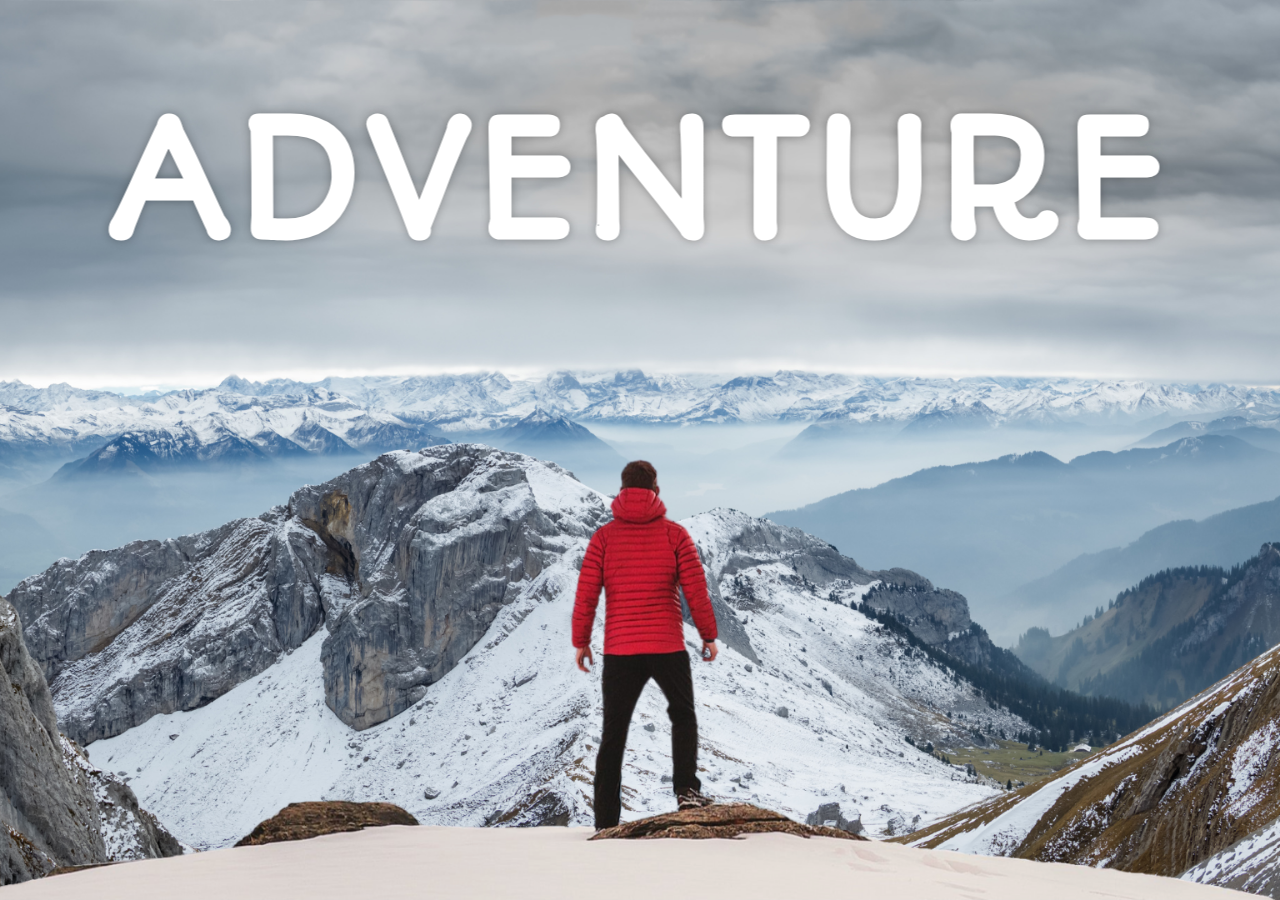
==== test.html @ eb3599cc "Initial stage added" ====
<!DOCTYPE html>
<html lang="en">
<head>
  <meta charset="UTF-8">
  <meta name="viewport" content="width=device-width, initial-scale=1.0">
  <title>Document</title>
  <link rel="stylesheet" href="styles.css">
  <link href="https://fonts.googleapis.com/css2?family=Autour+One&family=Dela+Gothic+One&family=Poppins:wght@300&display=swap" rel="stylesheet"></head>
<body>
  <div id="wrapper">
    <div class="container">
      <img src="background.png" class="background">
      <img src="foreground.png" class="foreground">
      <h1>ADVENTURE</h1>
    </div>
  </div>
  
</body>
</html>
---- styles.css ----
*{
    margin: 0;
    padding: 0;
    box-sizing: border-box;
    
}

#wrapper{  /*ha sarvat main container ahe ithe apan je pn karu te sarva document la apply hoyeil*/
    height: 100vh;  /*main height of the viewport*/
    overflow-x: hidden;  /*x axis madhe scroll nhi zhala pahije mhnun hidden*/
    overflow-y: auto;    /*to scroll in y-axis*/
    perspective: 10px;     /*to enable 3D prespective*/
} 
 
.container{
    position:relative; /*iski position jaan bujkar relative karni hai kyuki absolute position sirf non-static positon par work karta hai aur div container ye static hai abhi ke liye*/
    display: flex;
    justify-content: center;
    align-items: center;
    height: 100%;
    transform-style: preserve-3d;/*jab humne wrapper class mei bolke rakha ha ki prespective on rakho toh humne yaha pe hi transform-style on rakhna padega n isliye ye chiz karri hai*/
    z-index: -1;/*iska use ye decide karne ke liye hota hai ki konsi chiz upar ayega konsi chize neeche jayegi*/
}

/*transform use karne ke baad hi parallax effect aayega matlab dikhne lagega*/

.background{
    transform:translateZ(-40px) scale(5);/*translate use isliye karte hai ki z axis me usko dur karna hai aur uske baad hum scale karenge usko */
}

.foreground {
    transform: translateZ(-20px) scale(3);
}

.background,.foreground{
    position:absolute;/*agar overlap karwana hai images ko toh overlap karna padega*/
    height: 100%;
    width: 100%;  
    object-fit:cover;/*ye use karne se sab kuch natural dikhne lagta hai aur aspect ratio maintain rehta hai*/
    z-index: -1;
}  

/*Adventure ko change karne ke liye*/
h1{
    position: absolute;
    top: 5rem;
    left: 50%;
    transform: translate(-50%);
    font-size: 10rem; /*ye size lega body(root element) and multiply karega 10 se*/
    letter-spacing: 4px;
    color: white;
    text-shadow: 0 0 10px rgba(0, 0, 0, 0.3); /*a stands for opacity 0 is low opacity and 1.0 is full opacity*/
    font-family: 'Autour One', cursive;
}
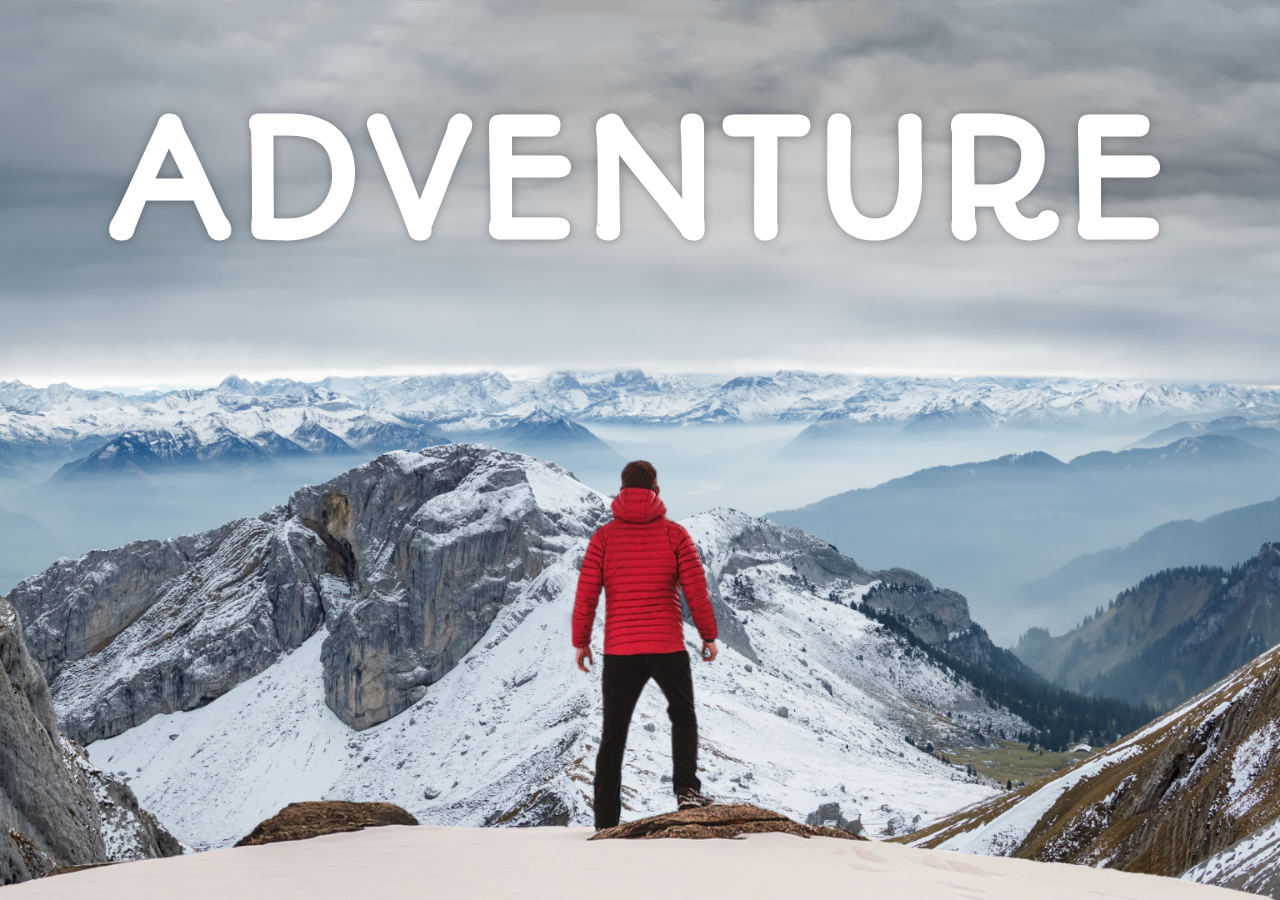
==== commit 696c4f87: "Corrections done" ====
--- a/test.html
+++ b/test.html
@@ -13,7 +13,49 @@
       <img src="foreground.png" class="foreground">
       <h1>ADVENTURE</h1>
     </div>
+  
+  
+  <section>
+    <h2 class="secHeading">Adventure Time</h2>
+    <p class="text">
+      "Welcome to our vibrant online destination! Discover a world of knowledge and creativity as we explore a wide 
+      range of topics and interests. From informative articles to 
+      insightful how-tos, we're here to inspire and inform."
+      <br>
+      "Join our community and embark on a journey of learning, inspiration, and entertainment. Whether you're seeking expert 
+      advice, engaging stories, or practical tips, you'll find it all here. Explore, connect, and enrich your online experience with us."
+    </p>
+
+    <div class="bg bg1">
+      <h2 class="desc">BIKING</h2>
+    </div>
+    <p class="text">
+      "Pedal into the world of biking with us! Explore the thrill of two-wheeled adventures, from mountain trails to city streets. Discover expert guides, gear reviews, and tips for cyclists of all levels.
+       Connect with fellow riders, share your biking experiences, and stay updated on the latest trends in the biking community."
+      <br>
+      "Whether you're a seasoned cyclist or just starting, we're your go-to resource for all things biking. 
+      Join our community, ride on, and embrace the joy of the open road!".
+    </p>
+
+    <div class="bg bg2">
+      <h2 class="desc">PARA GLIDING</h2>
+    </div>
+    <p class="text">
+      "Experience the freedom of the open sky and the thrill of the open road with us! Dive into the world of biking and paragliding adventures. Explore picturesque biking trails and discover the adrenaline rush of paragliding from breathtaking heights. Our platform offers a wealth of resources, from cycling routes and equipment reviews to paragliding safety tips and destination recommendations." 
+      <br>
+      "Connect with fellow enthusiasts, share your biking and paragliding stories, and stay updated on the latest in both thrilling activities. Whether you're an avid cyclist, paraglider, or both, join our community and elevate your outdoor adventures to new heights!"
+    </p>
+
+    <div class="bg bg3">
+      <h2 class="desc">SURFING</h2>
+    </div>
+    <p class="text">
+      "Dive into a world of thrilling outdoor adventures with us! Whether you're riding the waves, soaring above scenic landscapes, or hitting the open road, our platform is your one-stop destination for biking, paragliding, and surfing enthusiasts. Explore the best biking routes, master the art of paragliding, and ride the waves like a pro."
+      <br>
+      "From equipment reviews to safety guidelines, we've got you covered. Join our vibrant community of adventure seekers, share your stories, and stay up-to-date on the latest trends in these exhilarating pursuits. Embrace the excitement of biking, paragliding, and surfing - all in one place!"
+    </p>
   </div>
-  
+
+  </section>
 </body>
 </html>--- a/styles.css
+++ b/styles.css
@@ -1,14 +1,16 @@
-*{
+*,
+*::before,
+*::after {
     margin: 0;
     padding: 0;
     box-sizing: border-box;
     
 }
 
-#wrapper{  /*ha sarvat main container ahe ithe apan je pn karu te sarva document la apply hoyeil*/
+#wrapper{  /*ha  sarvat main container ahe ithe apan je pn karu te sarva document la apply hoyeil*/
     height: 100vh;  /*main height of the viewport*/
     overflow-x: hidden;  /*x axis madhe scroll nhi zhala pahije mhnun hidden*/
-    overflow-y: auto;    /*to scroll in y-axis*/
+    overflow-y:auto;    /*to scroll in y-axis*/
     perspective: 10px;     /*to enable 3D prespective*/
 } 
  
@@ -21,7 +23,7 @@
     transform-style: preserve-3d;/*jab humne wrapper class mei bolke rakha ha ki prespective on rakho toh humne yaha pe hi transform-style on rakhna padega n isliye ye chiz karri hai*/
     z-index: -1;/*iska use ye decide karne ke liye hota hai ki konsi chiz upar ayega konsi chize neeche jayegi*/
 }
-
+ 
 /*transform use karne ke baad hi parallax effect aayega matlab dikhne lagega*/
 
 .background{
@@ -44,11 +46,61 @@
 h1{
     position: absolute;
     top: 5rem;
-    left: 50%;
-    transform: translate(-50%);
+    /* left: 50%;
+    transform: translate(-50%); */
     font-size: 10rem; /*ye size lega body(root element) and multiply karega 10 se*/
     letter-spacing: 4px;
     color: white;
     text-shadow: 0 0 10px rgba(0, 0, 0, 0.3); /*a stands for opacity 0 is low opacity and 1.0 is full opacity*/
     font-family: 'Autour One', cursive;
+}
+
+section{
+    background-color: rgb(45, 45, 45);
+    color: white;
+    padding: 5rem 0; /*5rem is for top-bottom and 0 is for left and right//// Agar em liya toh apne parent ki font size leta hai*/
+}
+
+.secHeading{
+    font-size: 5rem;
+    padding: 0 10rem;
+}
+
+.text{
+    font-size: 1.5rem;
+    padding: 0 10rem;
+    margin: 5rem 0;
+}
+
+.bg{
+    position: relative;
+    width: 100%;
+    background-attachment: fixed;/*to fix the image and other element will move over it*/
+    background-size: cover;/*to make it fit and look natural */
+    background-position: center;/*to make the image center*/
+    height: 500px;
+}
+
+.desc{
+    position: absolute;
+    background-color: white;
+    color: black;
+    padding: 0.5rem 2.5rem;
+    top: 50%;
+    left: 50%;
+    transform: translateX(-50%) translateY(-50%);
+    font-size: 3.5rem;
+    font-weight: 600;
+}
+
+.bg1{
+    background-image: url(sport-1.jpg);
+}
+
+.bg2{
+    background-image: url(sport-2.jpg);
+}
+
+.bg3{
+    background-image: url(sport-3.jpg);
 }